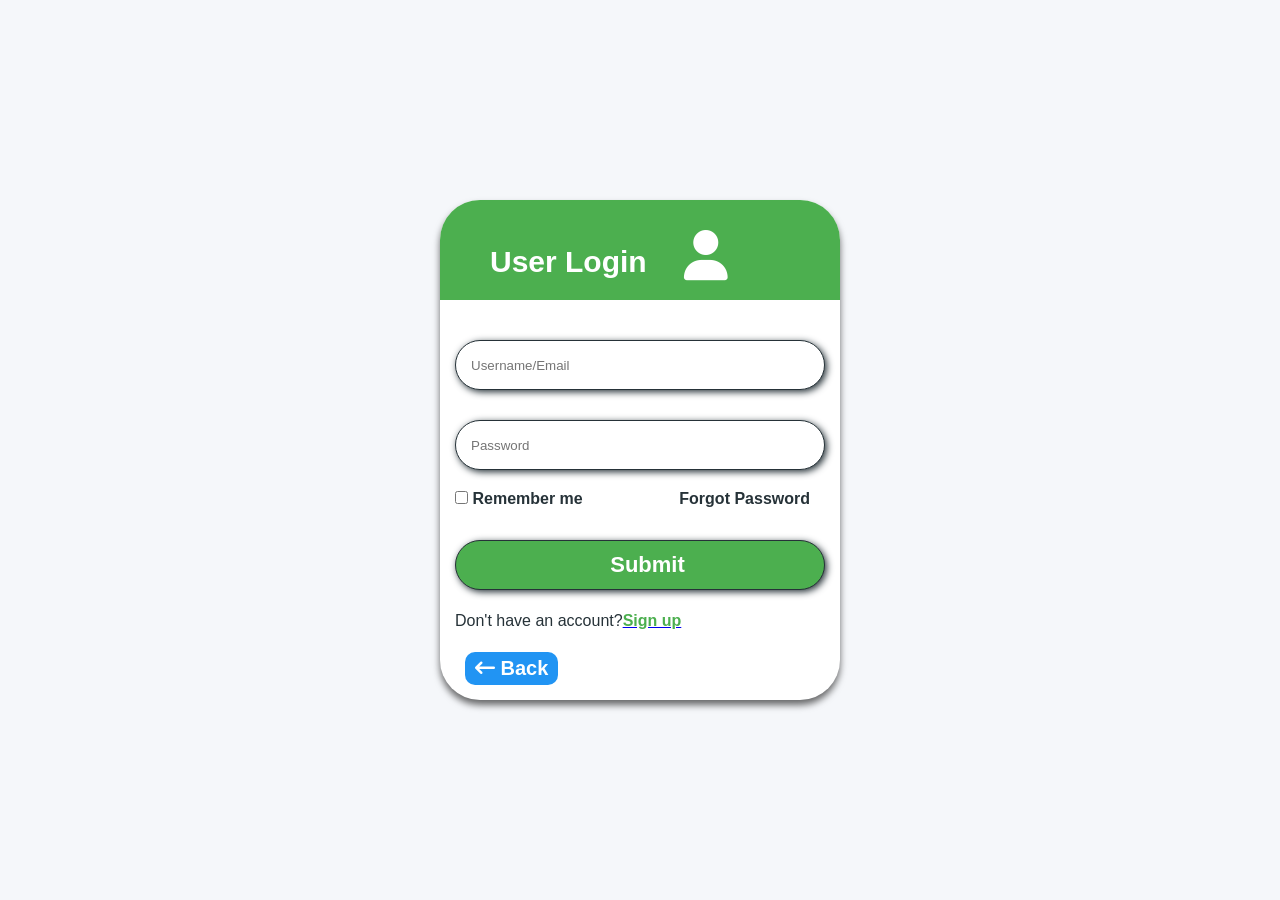
==== login.html @ 570138eb "Add files via upload" ====
<!DOCTYPE html>
<html lang="en">
<head>
  <meta charset="UTF-8">
  <meta name="viewport" content="width=device-width, initial-scale=1.0">
  <title>Document</title>
  <link rel="stylesheet" href="login.css">
 <link rel="stylesheet" href="https://cdnjs.cloudflare.com/ajax/libs/font-awesome/6.5.1/css/all.min.css">
</head>
<body>
  <div class="logincard">
    <div class="userlogo"><p>User Login</p><i class="fa-solid fa-user"></i></div>
    <input type="text" placeholder="Username/Email" class="logintext1">
    <input type="text" placeholder="Password" class="logintext2">
     <div class="checkbox1"><input type="checkbox" id="checkbox">
    <label for="checkbox"><b>Remember me</b></label></div>
    <p class="fp">Forgot Password</p>
    <a href="congrates.html"><div class="submitbtn">Submit</div></a>
    <p class="ll">Don't have an account?<a href="singup.html"><span class="lll">Sign up</span></a></p>
  
     <a href="index.html"><div class="backbtn"><i class="fa-solid fa-arrow-left-long"></i> Back</div></a>
  </div>
</body>
</html>
---- login.css ----
:root {
	--neutral-white: #fff;
	--neutral-silver: #f5f7fa;
	--neutral-grey-blue: #abbed1;
	--neutral-l-grey: #89939e;
	--neutral-grey: #717171;
	--neutral-d-grey: #4d4d4d;
	--neutral-black: #263238;
	--neutral-white-stroke: #abbed1;
	--brand-info: #2194f3;
	--brand-secondary: #263238;
	--brand-primary: #4caf4f;
	--shade-s1: #43a046;
	--shade-s2: #388e3b;
	--shade-s3: #237d31;
	--shade-s4: #1b5e1f;
	--shade-s5: #103e13;
	--tint-t1: #66bb69;
	--tint-t2: #81c784;
	--tint-t3: #a5d6a7;
	--tint-t4: #c8e6c9;
	--tint-t5: #e8f5e9;
	--action-success: #2e7d31;
	--action-error: #e53835;
	--action-warning: #fbc02d;
}
*{
    margin: 0;
    padding: 0;
    box-sizing: border-box;
}
body{
    background: var(--neutral-silver);
    height: 100vh;
    display: flex;
    justify-content: center;
    align-items: center;
    position: relative;
}
.logincard{
    
    width: 400px;
    height: 500px;
    background:  var(--neutral-white);
    border-radius: 40px;
    position: relative;
    box-shadow: 0px 5px 7px rgba(0, 0, 0, 0.579);
    
}
.userlogo i{
    position: absolute;
    font-size: 50px;
    right:28%;
    top: 30px;
   
    color: var(--neutral-white)
}
.userlogo p{
    position: absolute;
    font-family: Arial, Helvetica, sans-serif;
    font-size: 30px;
    top: 45px;
    left: 50px;
    font-weight: bolder;
    color: var(--neutral-white);

}
.logincard::before{
    content: '';
    position: absolute;
    width:400px;
    height:100px;
    background: var(--brand-primary);
    border-radius: 40px 40px 0px 0px;
    

}
.logintext1{
    position: absolute;
    top: 140px;
    width: 370px;
    left: 15px;
    height: 50px;
    border-radius: 30px;
    border: 1px solid var(--brand-secondary);
    outline: none;
    padding-left: 15px;
    box-shadow: 2px 2px 7px var(--neutral-black);
    color: var(--brand-primary);
}

.logintext2{
    position: absolute;
    top: 220px;
    width: 370px;
    left: 15px;
    height: 50px;
    border-radius: 30px;
    border: 1px solid var(--brand-secondary);
    outline: none;
    padding-left: 15px;
    box-shadow: 2px 2px 7px var(--neutral-black);
    color: var(--brand-primary);
   
}
.logintext1:focus , .logintext2:focus{
    border: 1px solid var(--brand-primary);
     font-size: 18px;
      box-shadow: 2px 2px 7px var(--brand-primary);
    
}
.checkbox1{
    position: absolute;
    top: 290px;
    left: 15px;
}
.checkbox1{
    font-family: Arial, Helvetica, sans-serif;
    color: var(--neutral-black);

}
.checkbox1 input[type="checkbox"]:checked + label {
    color: #4caf4f;
}
.fp{
    position: absolute;
    font-weight: bold;
    cursor: pointer;
    color: #263238;
    top: 290px;
    right:30px;
    font-family: Arial, Helvetica, sans-serif;
}
.fp:hover{
    color: var(--brand-primary);
}
.submitbtn{
   position: absolute;
    top: 340px;
    width: 370px;
    left: 15px;
    height: 50px;
    border-radius: 30px;
    border: 1px solid var(--brand-secondary);
    outline: none;
    padding-left: 15px;
    box-shadow: 2px 2px 7px var(--neutral-black);
    color: var(--neutral-white);
    background: var(--brand-primary);
    font-family: Arial, Helvetica, sans-serif;
    display: flex;
    justify-content: center;
    align-items: center;
    font-weight: bold;
    font-size: 22px;
    cursor: pointer;
    transition: all ease 0.1s;
    
}
.submitbtn:hover{
    background: var(--tint-t1);
    scale: 0.95;
}
.ll{
    position: absolute;
    color: #263238;
    font-family: Arial, Helvetica, sans-serif;
    bottom: 70px;
    left: 15px;
}
.lll{
    color: #4caf4f;
    font-weight: bold;
    cursor: pointer;
}
.backbtn{
    position: absolute;
    
    bottom: 15px;
    left: 25px;
    background: var(--brand-info);
    color: var(--neutral-white);
    font-family: Arial, Helvetica, sans-serif;
    font-size: 20px;
    font-weight: bold;
    padding: 5px 10px;
    border-radius: 10px;
}
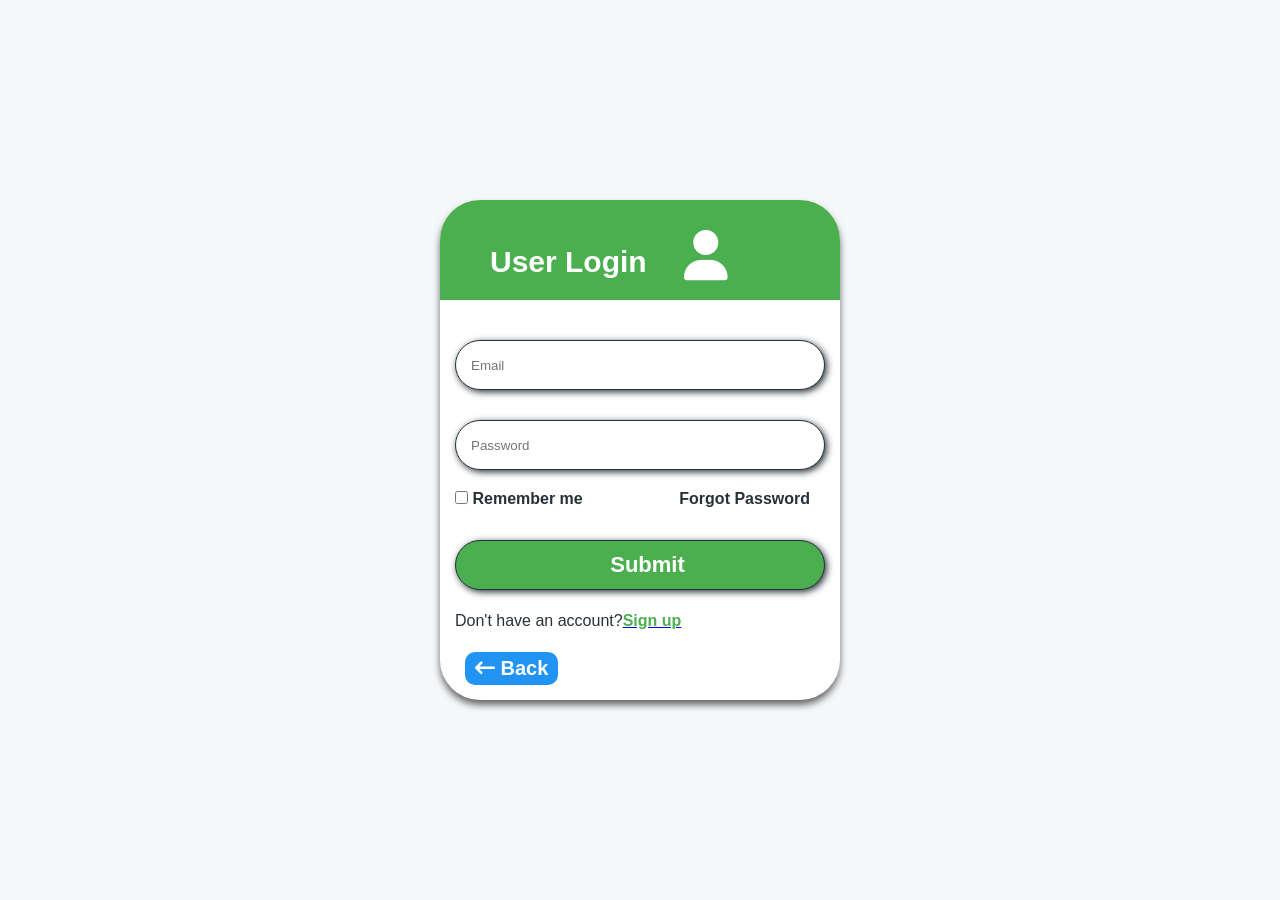
==== commit b2d63b12: "Change input types for email and password fields" ====
--- a/login.html
+++ b/login.html
@@ -10,8 +10,8 @@
 <body>
   <div class="logincard">
     <div class="userlogo"><p>User Login</p><i class="fa-solid fa-user"></i></div>
-    <input type="text" placeholder="Username/Email" class="logintext1">
-    <input type="text" placeholder="Password" class="logintext2">
+    <input type="email" placeholder="Email" class="logintext1">
+    <input type="password" placeholder="Password" class="logintext2">
      <div class="checkbox1"><input type="checkbox" id="checkbox">
     <label for="checkbox"><b>Remember me</b></label></div>
     <p class="fp">Forgot Password</p>
@@ -21,4 +21,4 @@
      <a href="index.html"><div class="backbtn"><i class="fa-solid fa-arrow-left-long"></i> Back</div></a>
   </div>
 </body>
-</html>+</html>
